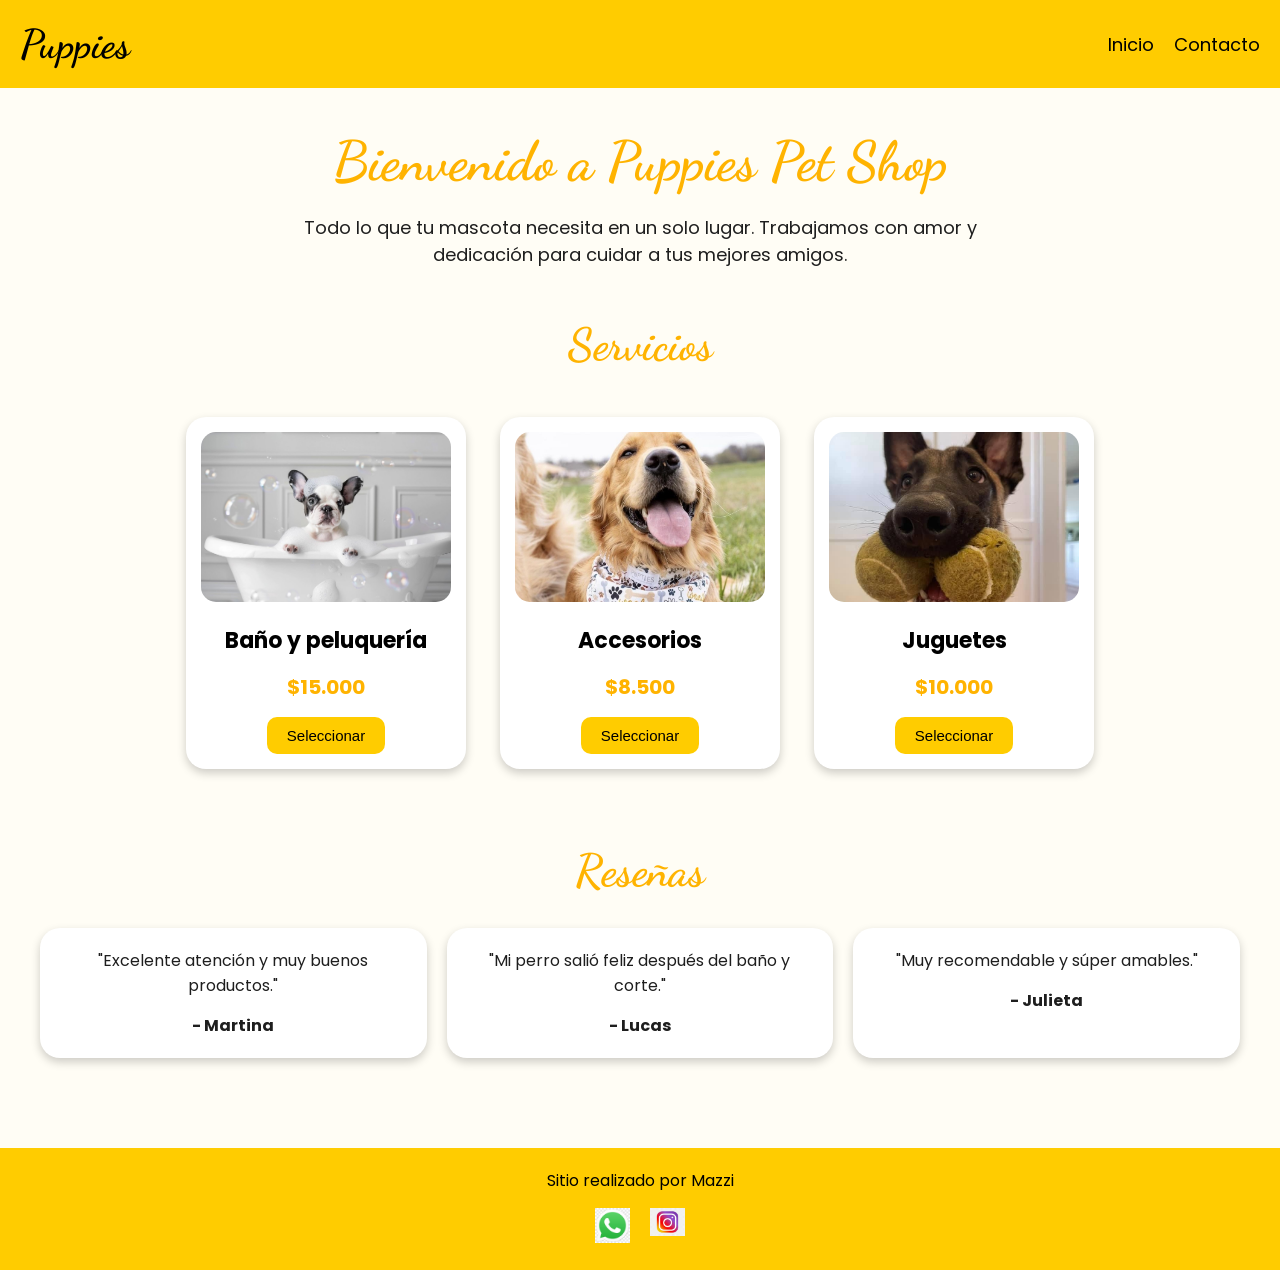
==== index.html @ 146548ee "Add files via upload" ====
<!DOCTYPE html>
<html lang="es">

<head>
    <meta charset="UTF-8">
    <meta name="viewport" content="width=device-width, initial-scale=1.0">

    <!-- GOOGLE FONTS -->
    <link href="https://fonts.googleapis.com/css2?family=Poppins&family=Dancing+Script:wght@700&display=swap" rel="stylesheet">

    <!-- CSS -->
    <link rel="stylesheet" href="css/styles.css">

    <title>Puppies Pet Shop</title>
</head>

<body>

    <!-- HEADER -->
    <header>

        <div class="div-logo">
            <a href="./index.html" class="logo">Puppies</a>
        </div>

        <!-- NAV -->
        <nav class="header-nav">
            <ul>
                <li><a href="./index.html">Inicio</a></li>
                <li><a href="./pages/contacto.html">Contacto</a></li>
            </ul>
        </nav>

    </header>

    <!-- MAIN -->
    <main>

        <h1 class="titulo-home">
            Bienvenido a Puppies Pet Shop
        </h1>

        <p class="parrafo">
            Todo lo que tu mascota necesita en un solo lugar.
            Trabajamos con amor y dedicación para cuidar a tus mejores amigos.
        </p>

        <!-- SERVICIOS -->
        <section class="servicios">

            <h2>Servicios</h2>

            <!-- CARD 1 -->
            <div class="card-servicio">

                <img src="img/baño.jpg" alt="Baño.jpg">

                <h3>Baño y peluquería</h3>

                <p>$15.000</p>

                <button>Seleccionar</button>

            </div>

            <!-- CARD 2 -->
            <div class="card-servicio">

                <img src="img/accesorios.jpg" alt="Accesorios">

                <h3>Accesorios</h3>

                <p>$8.500</p>

                <button>Seleccionar</button>

            </div>

            <!-- CARD 3 -->
            <div class="card-servicio">

                <img src="img/juguetes.jpg" alt="Juguetes">

                <h3>Juguetes</h3>

                <p>$10.000</p>

                <button>Seleccionar</button>

            </div>

        </section>
        <!-- RESEÑAS -->

<section class="resenas">

    <h2>Reseñas</h2>

    <div class="grid-resenas">

        <div class="resena">
            <p>"Excelente atención y muy buenos productos."</p>
            <h4>- Martina</h4>
        </div>

        <div class="resena">
            <p>"Mi perro salió feliz después del baño y corte."</p>
            <h4>- Lucas</h4>
        </div>

        <div class="resena">
            <p>"Muy recomendable y súper amables."</p>
            <h4>- Julieta</h4>
        </div>

    </div>

</section>

    </main>

    <!-- FOOTER -->
    <footer>

        <p>Sitio realizado por Mazzi</p>

        <nav>
            <ul class="footer-list">

                <li>
                    <img src="img/whatsapp.png" alt="logo-whatsapp">
                </li>

                <li>
                    <img src="img/instagram.png" alt="logo-instagram">
                </li>

            </ul>
        </nav>

    </footer>

</body>

</html>
---- css/styles.css ----
/* GOOGLE FONT:
Poppins + Dancing Script
*/

/* RESET */

*{
    margin: 0;
    padding: 0;
    box-sizing: border-box;
}

/* BODY */

body{
    font-family: 'Poppins', sans-serif;
    background-color: #fffdf5;
    color: #1e1e1e;
}

/* HEADER */

header{
    background-color: #ffcc00;
    display: flex;
    justify-content: space-between;
    align-items: center;
    padding: 20px;
}

.logo{
    color: black;
    text-decoration: none;
    font-size: 40px;
    font-family: 'Dancing Script', cursive;
    font-weight: bold;
}

/* NAV */

.header-nav ul{
    display: flex;
    gap: 20px;
    list-style: none;
}

.header-nav a{
    text-decoration: none;
    color: black;
    font-size: 18px;
    transition: 0.3s;
}

.header-nav a:hover{
    color: white;
}

/* MAIN */

main{
    padding: 40px;
    text-align: center;
}

.titulo-home{
    font-size: 55px;
    color: #ffb300;
    margin-bottom: 20px;
    font-family: 'Dancing Script', cursive;
}

.parrafo{
    max-width: 700px;
    margin: auto;
    margin-bottom: 50px;
    font-size: 18px;
}

/* SERVICIOS */

.servicios h2{
    font-size: 45px;
    color: #ffb300;
    margin-bottom: 30px;
    font-family: 'Dancing Script', cursive;
}

.card-servicio{
    background-color: white;
    width: 280px;
    display: inline-block;
    margin: 15px;
    padding: 15px;
    border-radius: 20px;
    box-shadow: 0px 4px 10px rgba(0,0,0,0.2);
    vertical-align: top;
}

.card-servicio img{
    width: 100%;
    height: 170px;
    object-fit: cover;
    border-radius: 15px;
}

.card-servicio h3{
    margin-top: 15px;
    color: black;
    font-size: 22px;
}

.card-servicio p{
    margin: 15px 0;
    font-size: 20px;
    color: #ffb300;
    font-weight: bold;
}

.card-servicio button{
    background-color: #ffcc00;
    color: black;
    border: none;
    padding: 10px 20px;
    border-radius: 10px;
    cursor: pointer;
    font-size: 15px;
    transition: 0.3s;
}

.card-servicio button:hover{
    background-color: black;
    color: white;
}

/* CONTACTO */

.contacto{
    text-align: center;
    padding: 20px;
}

.contacto h1{
    color: #ffb300;
    font-size: 50px;
    margin-bottom: 30px;
    font-family: 'Dancing Script', cursive;
}

.contacto form{
    background-color: white;
    max-width: 500px;
    margin: auto;
    padding: 30px;
    border-radius: 20px;
    box-shadow: 0px 4px 10px rgba(0,0,0,0.2);
}

.contacto input,
.contacto textarea{
    width: 100%;
    margin-bottom: 20px;
    padding: 12px;
    border: 1px solid #ccc;
    border-radius: 10px;
    font-family: 'Poppins', sans-serif;
}

.contacto textarea{
    height: 120px;
    resize: none;
}

.contacto button{
    background-color: #ffcc00;
    color: black;
    border: none;
    padding: 12px 25px;
    border-radius: 10px;
    cursor: pointer;
    font-size: 16px;
    transition: 0.3s;
}

.contacto button:hover{
    background-color: black;
    color: white;
}

/* FOOTER */

footer{
    background-color: #ffcc00;
    color: black;
    text-align: center;
    padding: 20px;
    margin-top: 50px;
}

.footer-list{
    display: flex;
    justify-content: center;
    gap: 20px;
    list-style: none;
    margin-top: 15px;
}

.footer-list img{
    width: 35px;
}
/* RESEÑAS */

.resenas{
    margin-top: 60px;
    text-align: center;
}

.resenas h2{
    font-size: 45px;
    color: #ffb300;
    margin-bottom: 30px;
    font-family: 'Dancing Script', cursive;
}

.grid-resenas{
    display: grid;
    grid-template-columns: repeat(3, 1fr);
    gap: 20px;
}

.resena{
    background-color: white;
    padding: 20px;
    border-radius: 20px;
    box-shadow: 0px 4px 10px rgba(0,0,0,0.2);
}

.resena p{
    margin-bottom: 15px;
}
/* RESPONSIVE */

@media (max-width: 768px){

    header{
        flex-direction: column;
        gap: 15px;
    }

    .header-nav ul{
        flex-direction: column;
        align-items: center;
    }

    .grid-resenas{
        grid-template-columns: 1fr;
    }

    .card-servicio{
        width: 90%;
    }

    .contacto form{
        width: 90%;
    }
    .contacto h1{
        font-size: 38px;
    }

    .contacto form{
        padding: 20px;
    }

    .contacto input,
    .contacto textarea,
    .contacto button{
        font-size: 16px;
    }

}
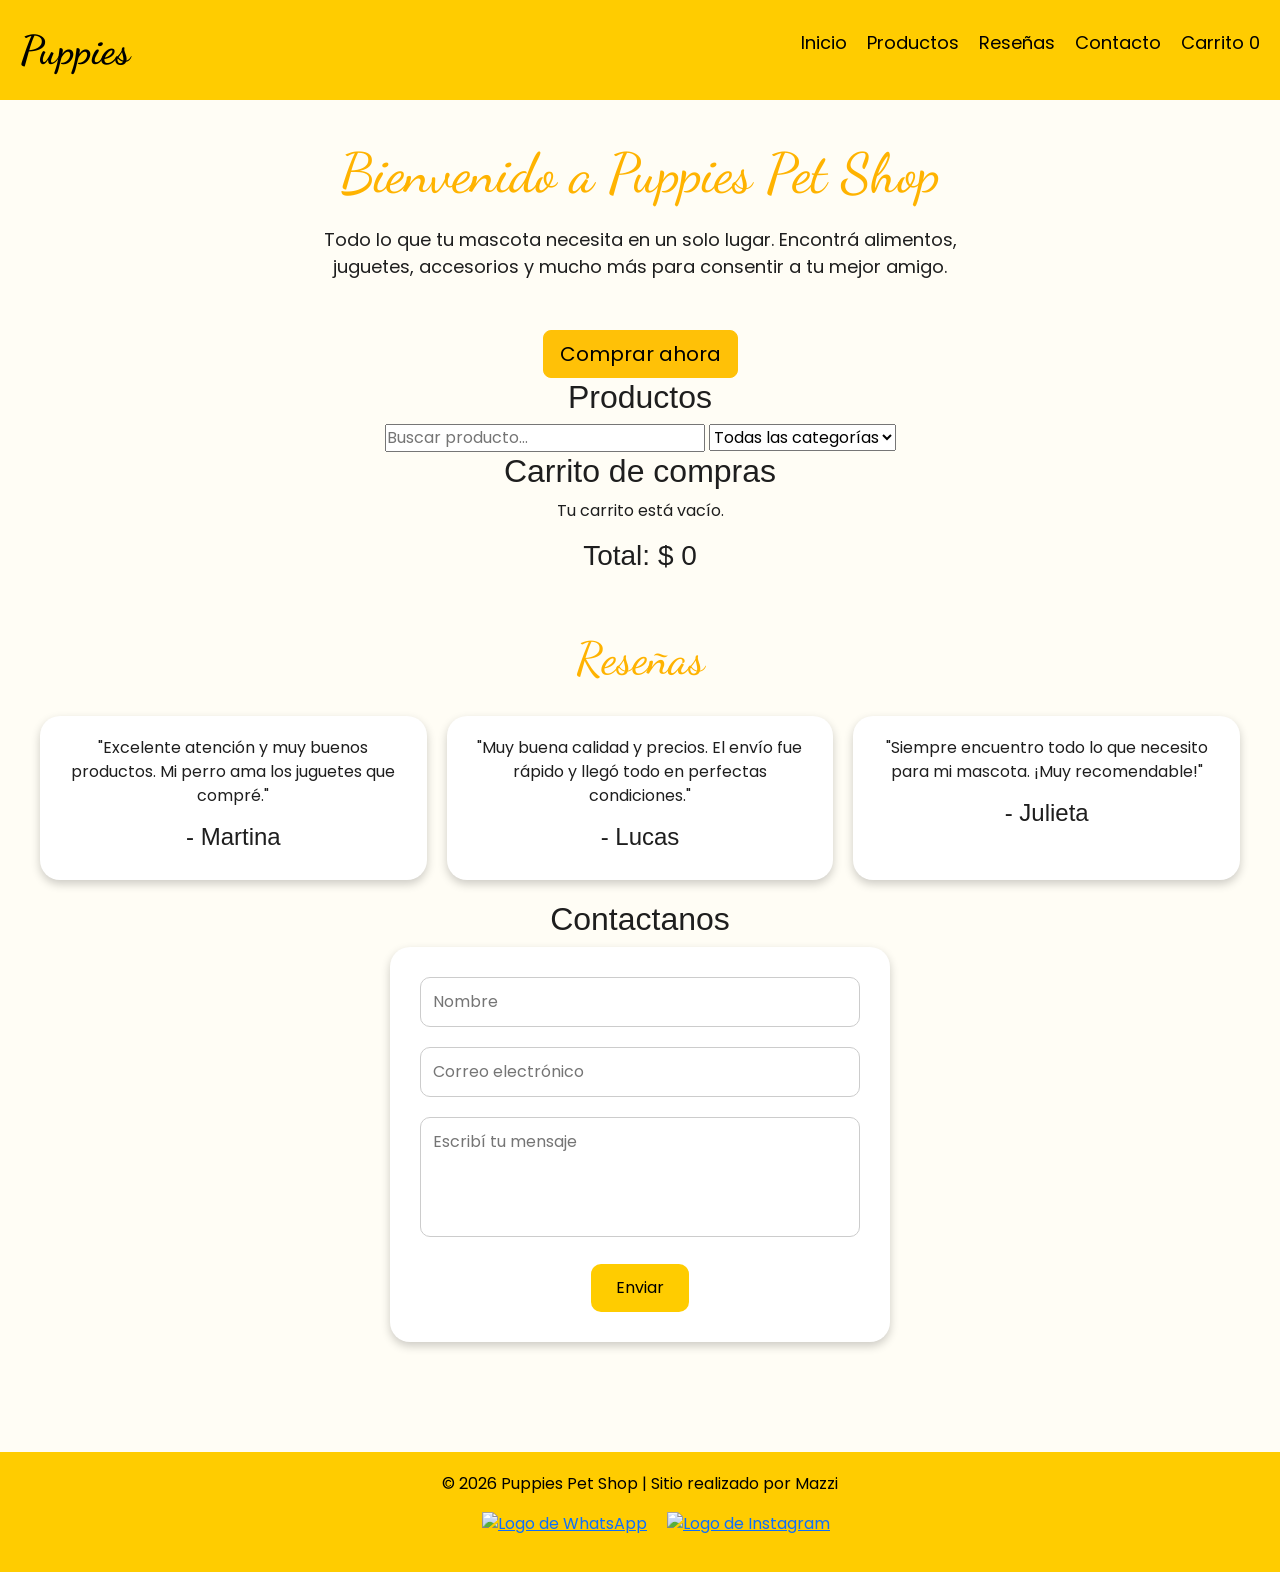
==== commit 32dc06fa: "index.html" ====
--- a/index.html
+++ b/index.html
@@ -5,13 +5,21 @@
     <meta charset="UTF-8">
     <meta name="viewport" content="width=device-width, initial-scale=1.0">
 
-    <!-- GOOGLE FONTS -->
+    <!-- SEO -->
+    <meta name="description" content="Puppies Pet Shop - Tienda online para mascotas con productos, accesorios y juguetes.">
+    <meta name="keywords" content="pet shop, perros, gatos, mascotas, juguetes, accesorios">
+    <meta name="author" content="Mazzi">
+
+    <title>Puppies Pet Shop</title>
+
+    <!-- Google Fonts -->
     <link href="https://fonts.googleapis.com/css2?family=Poppins&family=Dancing+Script:wght@700&display=swap" rel="stylesheet">
+
+    <!-- Bootstrap -->
+    <link href="https://cdn.jsdelivr.net/npm/bootstrap@5.3.7/dist/css/bootstrap.min.css" rel="stylesheet">
 
     <!-- CSS -->
     <link rel="stylesheet" href="css/styles.css">
-
-    <title>Puppies Pet Shop</title>
 </head>
 
 <body>
@@ -20,126 +28,204 @@
     <header>
 
         <div class="div-logo">
-            <a href="./index.html" class="logo">Puppies</a>
+            <a href="#inicio" class="logo">Puppies</a>
         </div>
 
-        <!-- NAV -->
         <nav class="header-nav">
             <ul>
-                <li><a href="./index.html">Inicio</a></li>
-                <li><a href="./pages/contacto.html">Contacto</a></li>
+                <li><a href="#inicio">Inicio</a></li>
+                <li><a href="#productos">Productos</a></li>
+                <li><a href="#resenas">Reseñas</a></li>
+                <li><a href="#contacto">Contacto</a></li>
+                <li>
+                    <a href="#carrito">
+                        Carrito <span id="contador-carrito">0</span>
+                    </a>
+                </li>
             </ul>
         </nav>
 
     </header>
 
     <!-- MAIN -->
-    <main>
-
-        <h1 class="titulo-home">
-            Bienvenido a Puppies Pet Shop
-        </h1>
-
-        <p class="parrafo">
-            Todo lo que tu mascota necesita en un solo lugar.
-            Trabajamos con amor y dedicación para cuidar a tus mejores amigos.
-        </p>
-
-        <!-- SERVICIOS -->
-        <section class="servicios">
-
-            <h2>Servicios</h2>
-
-            <!-- CARD 1 -->
-            <div class="card-servicio">
-
-                <img src="img/baño.jpg" alt="Baño.jpg">
-
-                <h3>Baño y peluquería</h3>
-
-                <p>$15.000</p>
-
-                <button>Seleccionar</button>
-
-            </div>
-
-            <!-- CARD 2 -->
-            <div class="card-servicio">
-
-                <img src="img/accesorios.jpg" alt="Accesorios">
-
-                <h3>Accesorios</h3>
-
-                <p>$8.500</p>
-
-                <button>Seleccionar</button>
-
-            </div>
-
-            <!-- CARD 3 -->
-            <div class="card-servicio">
-
-                <img src="img/juguetes.jpg" alt="Juguetes">
-
-                <h3>Juguetes</h3>
-
-                <p>$10.000</p>
-
-                <button>Seleccionar</button>
-
-            </div>
-
-        </section>
+    <main id="inicio">
+
+        <!-- HERO -->
+        <section class="hero">
+
+            <h1 class="titulo-home">
+                Bienvenido a Puppies Pet Shop
+            </h1>
+
+            <p class="parrafo">
+                Todo lo que tu mascota necesita en un solo lugar.
+                Encontrá alimentos, juguetes, accesorios y mucho más para consentir a tu mejor amigo.
+            </p>
+
+            <a href="#productos">
+                <button class="btn btn-warning btn-lg">
+                    Comprar ahora
+                </button>
+            </a>
+
+        </section>
+
+        <!-- PRODUCTOS -->
+        <section class="productos" id="productos">
+
+            <h2>Productos</h2>
+
+            <div class="filtros">
+
+                <input
+                    type="text"
+                    id="buscador"
+                    placeholder="Buscar producto...">
+
+                <select id="filtro-categoria">
+                    <option value="todos">Todas las categorías</option>
+                </select>
+
+            </div>
+
+            <div id="contenedor-productos" class="contenedor-productos">
+
+                <!-- Los productos se cargarán desde la API -->
+
+            </div>
+
+        </section>
+                <!-- CARRITO -->
+        <section class="carrito" id="carrito">
+
+            <h2>Carrito de compras</h2>
+
+            <div id="items-carrito">
+
+                <p class="carrito-vacio">
+                    Tu carrito está vacío.
+                </p>
+
+            </div>
+
+            <div class="total-carrito">
+
+                <h3>
+                    Total: $
+                    <span id="total-carrito">0</span>
+                </h3>
+
+            </div>
+
+        </section>
+
         <!-- RESEÑAS -->
-
-<section class="resenas">
-
-    <h2>Reseñas</h2>
-
-    <div class="grid-resenas">
-
-        <div class="resena">
-            <p>"Excelente atención y muy buenos productos."</p>
-            <h4>- Martina</h4>
-        </div>
-
-        <div class="resena">
-            <p>"Mi perro salió feliz después del baño y corte."</p>
-            <h4>- Lucas</h4>
-        </div>
-
-        <div class="resena">
-            <p>"Muy recomendable y súper amables."</p>
-            <h4>- Julieta</h4>
-        </div>
-
-    </div>
-
-</section>
+        <section class="resenas" id="resenas">
+
+            <h2>Reseñas</h2>
+
+            <div class="grid-resenas">
+
+                <article class="resena">
+
+                    <p>
+                        "Excelente atención y muy buenos productos. Mi perro ama los juguetes que compré."
+                    </p>
+
+                    <h4>- Martina</h4>
+
+                </article>
+
+                <article class="resena">
+
+                    <p>
+                        "Muy buena calidad y precios. El envío fue rápido y llegó todo en perfectas condiciones."
+                    </p>
+
+                    <h4>- Lucas</h4>
+
+                </article>
+
+                <article class="resena">
+
+                    <p>
+                        "Siempre encuentro todo lo que necesito para mi mascota. ¡Muy recomendable!"
+                    </p>
+
+                    <h4>- Julieta</h4>
+
+                </article>
+
+            </div>
+
+        </section>
+
+        <!-- CONTACTO -->
+        <section class="contacto" id="contacto">
+
+            <h2>Contactanos</h2>
+
+            <form action="https://formspree.io/f/mnjwwppq" method="POST">
+
+                <input
+                    type="text"
+                    name="nombre"
+                    placeholder="Nombre"
+                    required>
+
+                <input
+                    type="email"
+                    name="email"
+                    placeholder="Correo electrónico"
+                    required>
+
+                <textarea
+                    name="mensaje"
+                    placeholder="Escribí tu mensaje"
+                    required></textarea>
+
+                <button type="submit">
+                    Enviar
+                </button>
+
+            </form>
+
+        </section>
 
     </main>
-
-    <!-- FOOTER -->
+        <!-- FOOTER -->
     <footer>
 
-        <p>Sitio realizado por Mazzi</p>
+        <p>© 2026 Puppies Pet Shop | Sitio realizado por Mazzi</p>
 
         <nav>
+
             <ul class="footer-list">
 
                 <li>
-                    <img src="img/whatsapp.png" alt="logo-whatsapp">
+                    <a href="https://wa.me/" target="_blank">
+                        <img src="img/whatsapp.jpg" alt="Logo de WhatsApp">
+                    </a>
                 </li>
 
                 <li>
-                    <img src="img/instagram.png" alt="logo-instagram">
+                    <a href="https://www.instagram.com/" target="_blank">
+                        <img src="img/instagram.jpg" alt="Logo de Instagram">
+                    </a>
                 </li>
 
             </ul>
+
         </nav>
 
     </footer>
 
+    <!-- Bootstrap JS -->
+    <script src="https://cdn.jsdelivr.net/npm/bootstrap@5.3.7/dist/js/bootstrap.bundle.min.js"></script>
+
+    <!-- JavaScript -->
+    <script src="script.js"></script>
+
 </body>
 
-</html>+</html>
